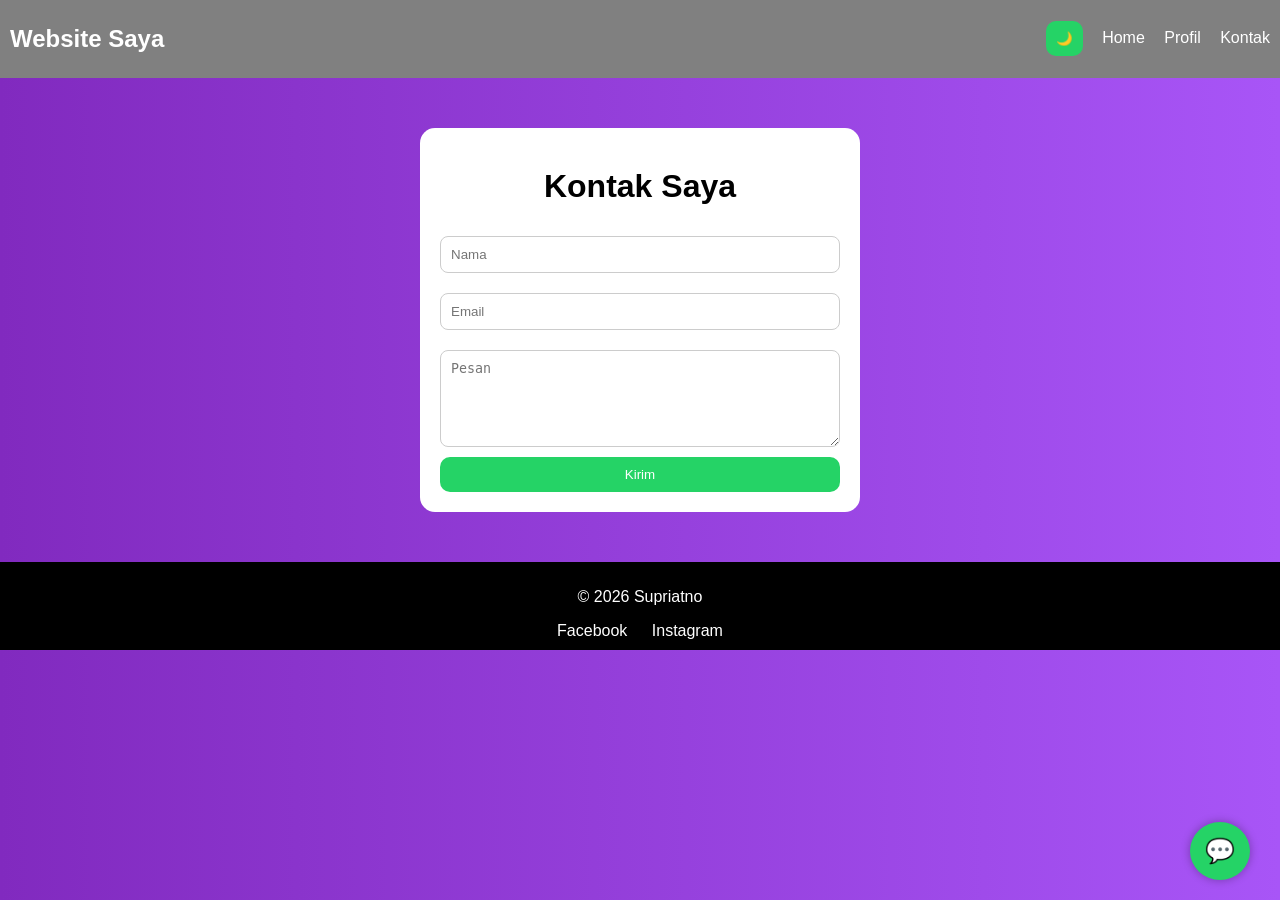
==== kontak.html @ a45641e5 "Add files via upload" ====
<!DOCTYPE html>
<html lang="en">
<head>
<meta charset="UTF-8">
<meta name="viewport" content="width=device-width, initial-scale=1.0">
<title>Kontak</title>

<link rel="stylesheet" href="style.css">

</head>

<body>

<!-- NAVBAR -->
<div class="navbar">
  <h2>Website Saya</h2>
  <div class="menu">
  
  <button onclick="toggleDark()" id="darkIcon">🌙</button>
    <a href="index.html">Home</a>
    <a href="profil.html">Profil</a>
    <a href="kontak.html">Kontak</a>
  </div>
</div>

<!-- FORM -->
<div class="contact-container">
  <h1>Kontak Saya</h1>
  
<form action="https://formspree.io/f/mgopjzrq" method="POST">
  <input type="text" name="nama" placeholder="Nama" required>
  <input type="email" name="email" placeholder="Email" required>
  <textarea name="pesan" placeholder="Pesan" rows="5" required></textarea>
  <button type="submit">Kirim</button>
  
  <input type="hidden" name="_next" value="https://yourusername.github.io/thanks.html">
</form>

</div>

<script>
function kirimWA() {
  var nama = document.getElementById("nama").value;
  var email = document.getElementById("email").value;
  var pesan = document.getElementById("pesan").value;

  var nomor = "6287742995239"; // ganti dengan nomor kamu

  var text = "Halo, saya " + nama + "%0AEmail: " + email + "%0APesan: " + pesan;

  var url = "https://wa.me/" + nomor + "?text=" + text;

  window.open(url, "_blank");
}
</script>

<footer>
  <p>© 2026 Supriatno</p>

<div class="social">
<a href="https://wa.me/6287742995239?text=Halo%20saya%20lihat%20website%20anda" target="_blank" class="wa-float">
  💬
</a>
    <a href="https://facebook.com/Supriatno">Facebook</a>
    <a href="https://instagram.com/supriatno.14">Instagram</a>
    
    </div>

</footer>
<script>
function toggleDark() {
  document.body.classList.toggle("dark");

  // simpan ke localStorage
  if (document.body.classList.contains("dark")) {
    localStorage.setItem("mode", "dark");
  } else {
    localStorage.setItem("mode", "light");
  }
}

// cek saat pertama dibuka
if (localStorage.getItem("mode") === "dark") {
  document.body.classList.add("dark");
}
</script>

<script>
function toggleDark() {
  document.body.classList.toggle("dark");

  let icon = document.getElementById("darkIcon");

  if (document.body.classList.contains("dark")) {
    localStorage.setItem("mode", "dark");
    icon.innerHTML = "☀️";
  } else {
    localStorage.setItem("mode", "light");
    icon.innerHTML = "🌙";
  }
}

if (localStorage.getItem("mode") === "dark") {
  document.body.classList.add("dark");
  document.getElementById("darkIcon").innerHTML = "☀️";
}
</script>
</body>
</html>
---- style.css ----
body {
  font-family: Arial;
  background: linear-gradient(to right, #812abf, #a855f7);
  margin: 0;
}

/* NAVBAR */
.navbar {
  display: flex;
  justify-content: space-between;
  align-items: center;
  background: grey;
  color: white;
  padding: 5px 10px;
}

.menu a {
  color: white;
  margin-left: 15px;
  text-decoration: none;
}

.menu a:hover {
  color: yellow;
}

/* HOME */
.home {
  text-align: center;
  padding-top: 30vh;
  color: white;
  font-size: 10;
  display: center;

}

.home p {
  margin: 5px 0;
}

.home {
  color: white;
}

/* CONTAINER */
.container {
  display: flex;
  align-items: center;
  justify-content: center;
  gap: 20px;
  min-height: 100vh;
}

/* CARD */
.card {
  display: flex;
  background: skyblue;
  padding: 30px;
  border-radius: 20px;
  width: 400px;
  box-shadow: 0 0 10px rgba(0,0,0,0.1);
  transition: 0.5s;
}

.card:hover {
  transform: scale(1.05);
}

/* IMAGE */
img {
  width: 120px;
  border-radius: 50%;
  margin-right: 20px;
}

/* TEXT */
.text {
  text-align: left;
}

ul {
  padding: 0;
  list-style: none;
}

li {
  background: #eee;
  margin: 5px 0;
  padding: 5px;
  border-radius: 5px;
}

/* BUTTON */
.btn {
  display: inline-block;
  background: yellow;
  color: black;
  padding: 10px 20px;
  border-radius: 10px;
  text-decoration: none;
  margin-top: 10px;
}

.btn:hover {
  background: orange;
}

/* ANIMASI */
h1 {
  animation: muncul 2s ease;
  margin-top: 20px;
}

@keyframes muncul {
  from {
    opacity: 0;
    transform: translateY(-30px);
  }
  to {
    opacity: 1;
    transform: translateY(0);
  }
}

/* CONTACT */
.contact-container {
  max-width: 400px;
  margin: 50px auto;
  background: white;
  padding: 20px;
  border-radius: 15px;
  text-align: center;
}

form {
  display: flex;
  flex-direction: column;
}

input, textarea {
  margin: 10px 0;
  padding: 10px;
  border-radius: 8px;
  border: 1px solid #ccc;
}

button {
  background: #812abf;
  color: white;
  padding: 10px;
  border: none;
  border-radius: 10px;
  cursor: pointer;
}

button:hover {
  background: #a855f7;
}

/* RESPONSIVE */
@media (max-width: 600px) {
  .container {
    flex-direction: column;
    padding: 20px;
    flex-wrap:wrap;
  }

  .card {
    width: 100%;
  }
}
button {
  background: #25D366;
}

/* ABOUT */
.about {
  text-align: center;
  color: white;
  padding: 30px 20px;
}

.about img {
  width: 120px;
  border-radius: 50%;
  margin-bottom: 10px;
}

.about h2 {
  margin: 10px 0;
}

.about p {
  max-width: 500px;
  margin: 5px auto;
}

/* SKILLS */
.skills {
  max-width: 500px;
  margin: 30px auto;
  color: white;
}

.skills h2 {
  text-align: center;
  margin-bottom: 20px;
}

.skill {
  margin-bottom: 15px;
}

.bar {
  background: #ddd;
  border-radius: 10px;
  overflow: hidden;
}

.fill {
  background: limegreen;
  padding: 5px;
  color: white;
  text-align: right;
  border-radius: 10px;
}

.fill {
  animation: load 3s;
}

@keyframes load {
  from {
    width: 0;
  }
}

/* FOOTER */
footer {
  background: black;
  color: white;
  text-align: center;
  padding: 10px;
  margin-top: 40px;
}

.social {
  margin-top: 10px;
}

.social a {
  color: white;
  margin: 0 10px;
  text-decoration: none;
  transition:0.3s;
}

.social a:hover {
  color: yellow;
  transform: scale(1.2);
}

/* WHATSAPP FLOAT */
.wa-float {
  position: fixed;
  bottom: 20px;
  right: 20px;
  background: #25D366;
  color: white;
  font-size: 24px;
  padding: 15px;
  border-radius: 50%;
  text-decoration: none;
  box-shadow: 0 0 10px rgba(0,0,0,0.3);
  transition: 0.3s;
}

.wa-float:hover {
  transform: scale(1.1);
  background: #1ebe5d;
}

/* ANIMASI SCROLL */
.hidden {
  opacity: 0;
  transform: translateY(50px);
  transition: all 0.6s ease;
}

.show {
  opacity: 1;
  transform: translateY(0);
}

.card:nth-child(1) { transition-delay: 0.1s; }
.card:nth-child(2) { transition-delay: 0.3s; }
.card:nth-child(3) { transition-delay: 0.5s; }

/* DARK MODE */
.dark {
  background: #121212;
  color: white;
}

.dark .navbar {
  background: #1e1e1e;
}

.dark .card {
  background: #2a2a2a;
  color: white;
}

.dark .contact-container {
  background: #2a2a2a;
  color: white;
}

.dark input,
.dark textarea {
  background: #333;
  color: white;
  border: 1px solid #555;
}

.dark-btn {
  margin-left: 10px;
  padding: 2px 5px;
  border: none;
  border-radius: 8px;
  cursor: pointer;
}

/* SKILL BAR */
.skills {
  width: 80%;
  margin: 50px auto;
  color: white;
}

.bar {
  width: 100%;
  background: #ccc;
  border-radius: 20px;
  margin-bottom: 20px;
  overflow: hidden;
}

.progress {
  height: 20px;
  width: 0;
  border-radius: 20px;
}

/* LEVEL SKILL */
.html {
  background: orange;
  width: 80%;
}

.css {
  background: blue;
  width: 70%;
}

.js {
  background: yellow;
  width: 50%;
}

.progress {
  height: 20px;
  width: 0;
  border-radius: 20px;
  transition: 2s;
}

.progress {
  display: flex;
  align-items: center;
  justify-content: center;
  color: black;
  font-weight: bold;
}
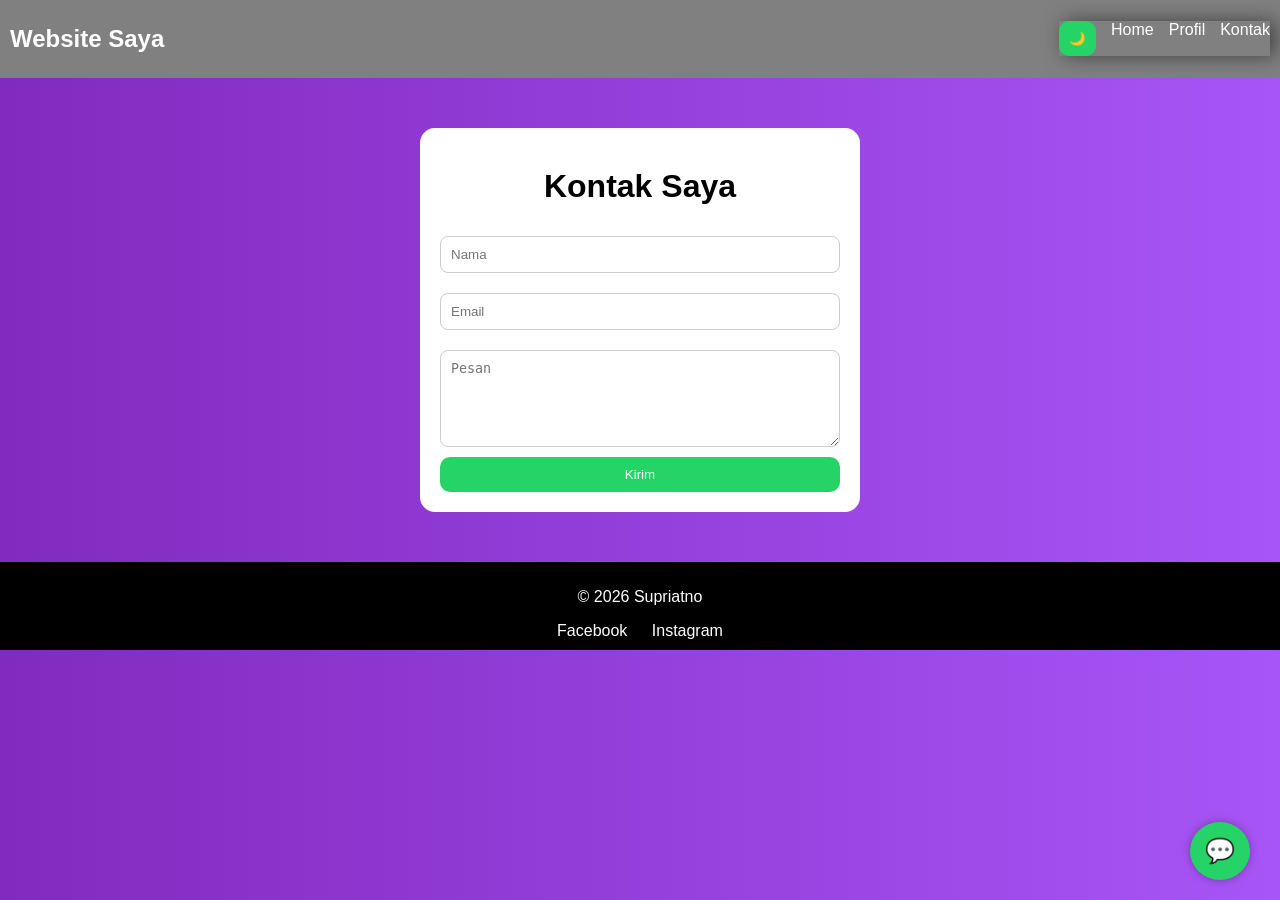
==== commit 0ad96e81: "Add files via upload" ====
--- a/kontak.html
+++ b/kontak.html
@@ -5,7 +5,7 @@
 <meta name="viewport" content="width=device-width, initial-scale=1.0">
 <title>Kontak</title>
 
-<link rel="stylesheet" href="style.css">
+<link rel="stylesheet" href="style.css?v=2">
 
 </head>
 
@@ -14,15 +14,21 @@
 <!-- NAVBAR -->
 <div class="navbar">
   <h2>Website Saya</h2>
-  <div class="menu">
-  
-  <button onclick="toggleDark()" id="darkIcon">🌙</button>
+  <div class="menu" id="menu">
+<button onclick="toggleDark()" id="darkIcon">🌙</button>
     <a href="index.html">Home</a>
     <a href="profil.html">Profil</a>
     <a href="kontak.html">Kontak</a>
   </div>
+  <div id="overlay" onclick="toggleMenu()"></div>
+<div class="hamburger" onclick="toggleMenu()" id="hamburger">
+  <span></span>
+  <span></span>
+  <span></span>
+  
+  
 </div>
-
+</div>
 <!-- FORM -->
 <div class="contact-container">
   <h1>Kontak Saya</h1>
@@ -105,5 +111,13 @@
   document.getElementById("darkIcon").innerHTML = "☀️";
 }
 </script>
+
+<script>
+function toggleMenu() {
+  document.getElementById("menu").classList.toggle("show");
+  document.getElementById("hamburger").classList.toggle("active");
+  document.getElementById("overlay").classList.toggle("show");
+}
+</script>
 </body>
 </html>
--- a/style.css
+++ b/style.css
@@ -381,4 +381,177 @@
   justify-content: center;
   color: black;
   font-weight: bold;
+}
+
+
+ 
+@media (max-width: 600px) {
+  .navbar {
+    flex-direction: column;
+    align-items: center;
+    text-align: center;
+  }
+
+  .navbar h2 {
+    margin-bottom: 10px;
+  }
+
+  .menu {
+    width: 100%;
+  }
+
+  .menu a {
+    display: block;
+    padding: 12px;
+    border-top: 1px solid #333;
+    font-size: 16px;
+  }
+
+  .menu a:hover {
+    background: #222;
+  }
+}
+
+/* ========================= */
+/* HAMBURGER */
+/* ========================= */
+.hamburger {
+  display: none;
+  width: 30px;
+  height: 25px;
+  position: relative;
+  cursor: pointer;
+  z-index: 1001;
+}
+
+/* GARIS 3 */
+.hamburger span {
+  position: absolute;
+  width: 100%;
+  height: 3px;
+  background: white;
+  left: 0;
+  border-radius: 5px;
+  transition: all 0.4s ease;
+}
+
+/* POSISI GARIS */
+.hamburger span:nth-child(1) {
+  top: 0;
+}
+
+.hamburger span:nth-child(2) {
+  top: 10px;
+}
+
+.hamburger span:nth-child(3) {
+  top: 20px;
+}
+
+/* ========================= */
+/* ANIMASI JADI X */
+/* ========================= */
+.hamburger.active span:nth-child(1) {
+  transform: rotate(45deg);
+  top: 10px;
+}
+
+.hamburger.active span:nth-child(2) {
+  opacity: 0;
+}
+
+.hamburger.active span:nth-child(3) {
+  transform: rotate(-45deg);
+  top: 10px;
+}
+
+/* ========================= */
+/* DESKTOP */
+/* ========================= */
+.menu {
+  display: flex;
+}
+
+/* ========================= */
+/* MOBILE */
+/* ========================= */
+@media (max-width: 600px) {
+
+  .hamburger {
+    display: block;
+    position: absolute;
+    right: 20px;
+    top: 15px;
+  }
+
+  .menu {
+    display: none;
+    flex-direction: column;
+    width: 100%;
+    background: rgba(0,0,0,0.8);
+  }
+
+  .menu a {
+    padding: 12px;
+    border-top: 1px solid rgba(255,255,255,0.2);
+  }
+
+  .menu.show {
+    display: flex;
+  }
+}
+
+/* MOBILE SLIDE MENU */
+@media (max-width: 600px) {
+
+  .menu {
+    position: fixed;
+    top: 0;
+    left: -250px; /* sembunyi di kiri */
+    width: 250px;
+    height: 100%;
+
+    display: flex;
+    flex-direction: column;
+    padding-top: 60px;
+
+    background: rgba(0,0,0,0.9);
+    backdrop-filter: blur(10px);
+
+    transition: 0.4s;
+    z-index: 1000;
+  }
+
+  .menu a {
+    padding: 15px;
+    border-bottom: 1px solid rgba(255,255,255,0.2);
+  }
+
+  /* SAAT AKTIF */
+  .menu.show {
+    left: 0;
+  }
+
+  /* HAMBURGER */
+  .hamburger {
+    display: block;
+  }
+}
+#overlay {
+  position: fixed;
+  top: 0;
+  left: 0;
+  width: 100%;
+  height: 100%;
+
+  background: rgba(0,0,0,0.5);
+  display: none;
+  z-index: 999;
+}
+
+#overlay.show {
+  display: block;
+}
+.menu {
+  box-shadow: 5px 0 20px rgba(0,0,0,0.5);
 }
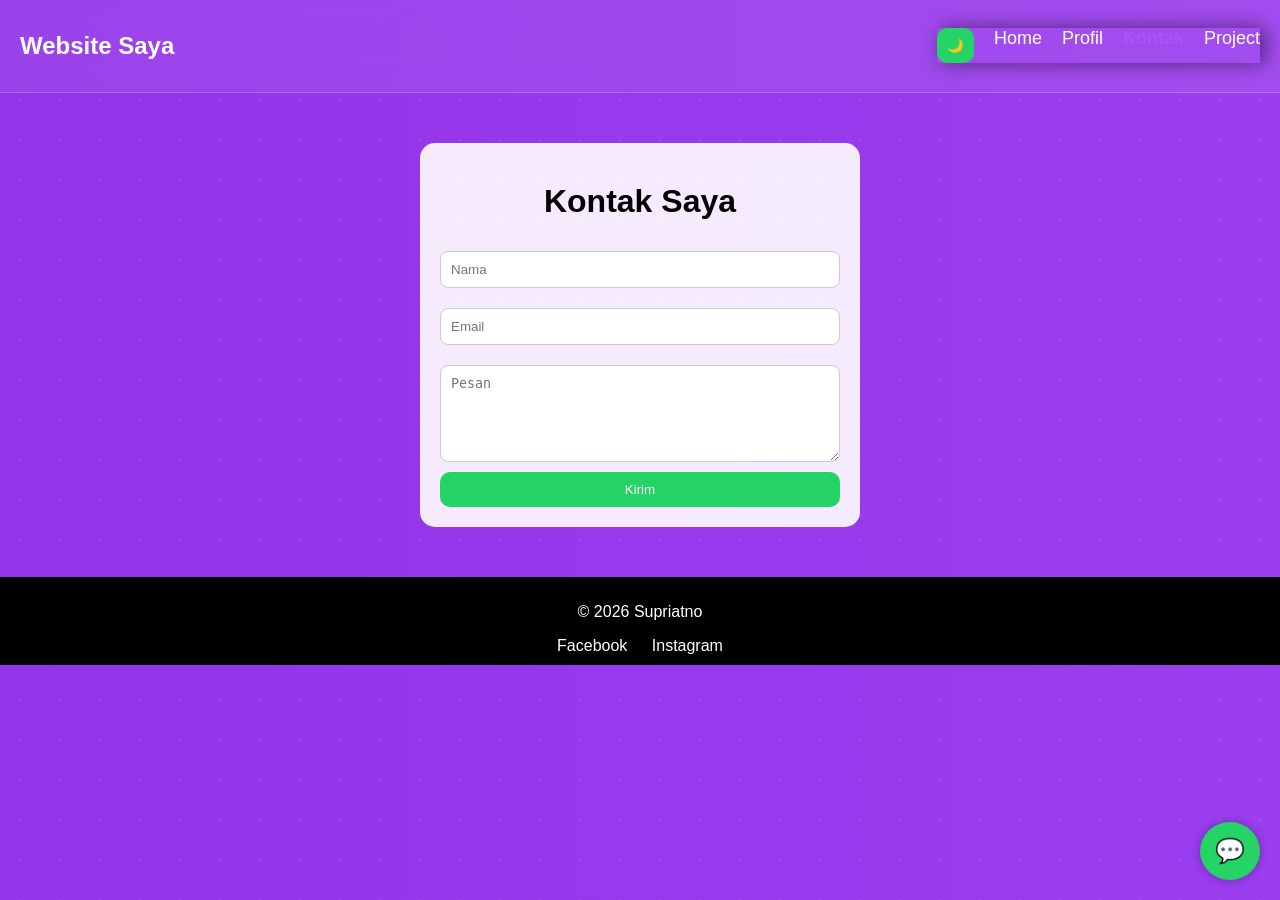
==== commit fcdfef6b: "Add files via upload" ====
--- a/kontak.html
+++ b/kontak.html
@@ -1,123 +1,76 @@
 <!DOCTYPE html>
-<html lang="en">
+<html lang="id">
 <head>
 <meta charset="UTF-8">
 <meta name="viewport" content="width=device-width, initial-scale=1.0">
 <title>Kontak</title>
 
-<link rel="stylesheet" href="style.css?v=2">
-
+<link rel="stylesheet" href="style.css?v=3">
 </head>
 
 <body>
-
+<div class="parallax-bg" id="parallax"></div>
+<div id="loader">
+  <div class="loader-content">
+    <h1 class="logo">Supriatno</h1>
+    <div class="line"></div>
+    <p>Loading website...</p>
+  </div>
+</div>
 <!-- NAVBAR -->
 <div class="navbar">
   <h2>Website Saya</h2>
+
   <div class="menu" id="menu">
-<button onclick="toggleDark()" id="darkIcon">🌙</button>
-    <a href="index.html">Home</a>
-    <a href="profil.html">Profil</a>
-    <a href="kontak.html">Kontak</a>
+    <button onclick="toggleDark()" id="darkIcon">🌙</button>
+ <a href="index.html">Home</a>
+ <a href="profil.html">Profil</a>
+ <a href="kontak.html" class="active">Kontak</a>
+  <a href="project.html">Project</a>
   </div>
+
   <div id="overlay" onclick="toggleMenu()"></div>
-<div class="hamburger" onclick="toggleMenu()" id="hamburger">
-  <span></span>
-  <span></span>
-  <span></span>
-  
-  
-</div>
-</div>
-<!-- FORM -->
-<div class="contact-container">
-  <h1>Kontak Saya</h1>
-  
-<form action="https://formspree.io/f/mgopjzrq" method="POST">
-  <input type="text" name="nama" placeholder="Nama" required>
-  <input type="email" name="email" placeholder="Email" required>
-  <textarea name="pesan" placeholder="Pesan" rows="5" required></textarea>
-  <button type="submit">Kirim</button>
-  
-  <input type="hidden" name="_next" value="https://yourusername.github.io/thanks.html">
-</form>
 
+  <div class="hamburger" onclick="toggleMenu()" id="hamburger">
+    <span></span>
+    <span></span>
+    <span></span>
+  </div>
 </div>
 
-<script>
-function kirimWA() {
-  var nama = document.getElementById("nama").value;
-  var email = document.getElementById("email").value;
-  var pesan = document.getElementById("pesan").value;
+<!-- FORM -->
+<div class="contact-container hidden">
+  <h1>Kontak Saya</h1>
 
-  var nomor = "6287742995239"; // ganti dengan nomor kamu
+  <form action="https://formspree.io/f/mgopjzrq" method="POST">
+    <input type="text" name="nama" placeholder="Nama" required>
+    <input type="email" name="email" placeholder="Email" required>
+    <textarea name="pesan" placeholder="Pesan" rows="5" required></textarea>
 
-  var text = "Halo, saya " + nama + "%0AEmail: " + email + "%0APesan: " + pesan;
+    <button type="submit">Kirim</button>
 
-  var url = "https://wa.me/" + nomor + "?text=" + text;
+    <!-- redirect setelah kirim -->
+    <input type="hidden" name="_next" value="https://yourusername.github.io/thanks.html">
+  </form>
+</div>
 
-  window.open(url, "_blank");
-}
-</script>
-
+<!-- FOOTER -->
 <footer>
   <p>© 2026 Supriatno</p>
 
-<div class="social">
-<a href="https://wa.me/6287742995239?text=Halo%20saya%20lihat%20website%20anda" target="_blank" class="wa-float">
-  💬
-</a>
+  <div class="social">
     <a href="https://facebook.com/Supriatno">Facebook</a>
     <a href="https://instagram.com/supriatno.14">Instagram</a>
-    
-    </div>
+  </div>
 
+  <a href="https://wa.me/6287742995239?text=Halo%20saya%20lihat%20website%20anda" target="_blank" class="wa-float">
+    💬
+  </a>
 </footer>
-<script>
-function toggleDark() {
-  document.body.classList.toggle("dark");
 
-  // simpan ke localStorage
-  if (document.body.classList.contains("dark")) {
-    localStorage.setItem("mode", "dark");
-  } else {
-    localStorage.setItem("mode", "light");
-  }
-}
+<!-- MENU -->
+<script src="script.js"></script>
 
-// cek saat pertama dibuka
-if (localStorage.getItem("mode") === "dark") {
-  document.body.classList.add("dark");
-}
-</script>
 
-<script>
-function toggleDark() {
-  document.body.classList.toggle("dark");
-
-  let icon = document.getElementById("darkIcon");
-
-  if (document.body.classList.contains("dark")) {
-    localStorage.setItem("mode", "dark");
-    icon.innerHTML = "☀️";
-  } else {
-    localStorage.setItem("mode", "light");
-    icon.innerHTML = "🌙";
-  }
-}
-
-if (localStorage.getItem("mode") === "dark") {
-  document.body.classList.add("dark");
-  document.getElementById("darkIcon").innerHTML = "☀️";
-}
-</script>
-
-<script>
-function toggleMenu() {
-  document.getElementById("menu").classList.toggle("show");
-  document.getElementById("hamburger").classList.toggle("active");
-  document.getElementById("overlay").classList.toggle("show");
-}
-</script>
 </body>
 </html>
--- a/style.css
+++ b/style.css
@@ -1,28 +1,140 @@
+
 body {
   font-family: Arial;
-  background: linear-gradient(to right, #812abf, #a855f7);
   margin: 0;
-}
+  color: white;
+  overflow-x: hidden;
+
+  background: linear-gradient(-45deg, #0f2027, #2c5364, #1c92d2, #6a11cb);
+  background-size: 400% 400%;
+  animation: gradientBG 12s ease infinite;
+}
+
+body::before {
+  content: "";
+  position: fixed;
+  width: 100%;
+  height: 100%;
+  background: url("https://www.transparenttextures.com/patterns/stardust.png");
+  opacity: 0.3;
+  pointer-events: none;
+  z-index: -1;
+}
+/* PARALLAX BACKGROUND */
+.parallax-bg {
+  position: fixed;
+  top: 0;
+  left: 0;
+  width: 100%;
+  height: 120%;
+  z-index: -1;
+
+  background: linear-gradient(135deg, #812abf, #a855f7);
+
+  transform: translateY(0);
+}
+.parallax-bg {
+  background: linear-gradient(270deg, #812abf, #a855f7, #9333ea);
+  background-size: 600% 600%;
+  animation: gradientMove 10s ease infinite;
+}
+
+@keyframes gradientMove {
+  0% { background-position: 0% 50%; }
+  50% { background-position: 100% 50%; }
+  100% { background-position: 0% 50%; }
+}
+
+@keyframes gradientBg {
+  0% { background-position: 0% 50%; }
+  50% { background-position: 100% 50%; }
+  100% { background-position: 0% 50%; }
+}
+
+.parallax-bg::after {
+  content: "";
+  position: absolute;
+  width: 100%;
+  height: 100%;
+  background-image: radial-gradient(white 1px, transparent 1px);
+  background-size: 40px 40px;
+  opacity: 0.1;
+}
+
+
+
+@keyframes float {
+  0% {
+    transform: translateY(0px);
+  }
+  50% {
+    transform: translateY(-10px);
+  }
+  100% {
+    transform: translateY(0px);
+  }
+}
+
+
 
 /* NAVBAR */
 .navbar {
   display: flex;
   justify-content: space-between;
   align-items: center;
-  background: grey;
-  color: white;
-  padding: 5px 10px;
+  padding: 12px 20px;
+
+  position: sticky;
+  top: 0;
+  z-index: 1000;
+
+  /* GLASS EFFECT */
+  background: rgba(255, 255, 255, 0.08);
+  backdrop-filter: blur(15px);
+  -webkit-backdrop-filter: blur(15px);
+
+  border-bottom: 1px solid rgba(255,255,255,0.2);
+}
+
+.navbar.scrolled {
+  background: rgba(0, 0, 0, 0.4);
+  backdrop-filter: blur(20px);
+  box-shadow: 0 5px 25px rgba(0,0,0,0.4);
 }
 
 .menu a {
-  color: white;
-  margin-left: 15px;
+  position: relative;
+  color: white;
+  margin-left: 20px;
   text-decoration: none;
-}
-
+  transition: 0.3s;
+}
+
+/* garis awal (hidden) */
+.menu a::after {
+  content: "";
+  position: absolute;
+  left: 50%;
+  bottom: -5px;
+  width: 0;
+  height: 2px;
+  background: #a855f7;
+  transition: 0.3s ease;
+  transform: translateX(-50%);
+}
+
+/* saat hover */
+.menu a:hover::after {
+  width: 100%;
+}
+
+/* optional: warna hover */
 .menu a:hover {
-  color: yellow;
-}
+  color: #a855f7;
+}
+
+
+
 
 /* HOME */
 .home {
@@ -42,6 +154,9 @@
   color: white;
 }
 
+.home h1 {
+  text-shadow: 0 0 20px rgba(255,255,255,0.3);
+}
 /* CONTAINER */
 .container {
   display: flex;
@@ -51,21 +166,33 @@
   min-height: 100vh;
 }
 
+.container {
+  padding: 40px 20px;
+}
 /* CARD */
 .card {
+  background: rgba(255, 255, 255, 0.1);
+color: white;
+  backdrop-filter: blur(12px);
+  border: 1px solid rgba(255,255,255,0.15);
+  color: #e2e8f6;
   display: flex;
-  background: skyblue;
   padding: 30px;
   border-radius: 20px;
   width: 400px;
+  
   box-shadow: 0 0 10px rgba(0,0,0,0.1);
   transition: 0.5s;
 }
 
 .card:hover {
   transform: scale(1.05);
-}
-
+  box-shadow: 0 20px 50px rgba(0,0,0,0.4);
+}
+.card {
+  transform-style: preserve-3d;
+  transition: transform 0.2s ease;
+}
 /* IMAGE */
 img {
   width: 120px;
@@ -78,6 +205,24 @@
   text-align: left;
 }
 
+
+.text p {
+  color: #cbd5e1;
+}
+
+.text li {
+  color: #94a3b8;
+}
+.text h2 {
+  color: white;
+  margin-bottom: 5px;
+}
+
+.text h2:hover {
+  color: #a855f7;
+  transition: 0.3s;
+}
+
 ul {
   padding: 0;
   list-style: none;
@@ -93,16 +238,53 @@
 /* BUTTON */
 .btn {
   display: inline-block;
-  background: yellow;
-  color: black;
-  padding: 10px 20px;
+  padding: 12px 25px;
   border-radius: 10px;
   text-decoration: none;
-  margin-top: 10px;
+  color: white;
+  background: #6366f1;
+  position: relative;
+  overflow: hidden;
+  transition: 0.3s;
+}
+
+/* efek glow */
+.btn::before {
+  content: "";
+  position: absolute;
+  inset: 0;
+  background: linear-gradient(45deg, #6366f1, #ec4899, #6366f1);
+  filter: blur(15px);
+  opacity: 0;
+  transition: 0.3s;
+  z-index: -1;
+}
+
+.btn:hover::before {
+  opacity: 1;
 }
 
 .btn:hover {
-  background: orange;
+  transform: scale(1.05);
+  box-shadow: 0 0 20px #6366f1, 0 0 40px #ec4899;
+}
+.btn:active {
+  transform: scale(0.95);
+}
+
+.btn::after {
+  content: "";
+  position: absolute;
+  width: 150%;
+  height: 100%;
+  background: linear-gradient(120deg, transparent, rgba(255,255,255,0.5), transparent);
+  top: 0;
+  left: -150%;
+  transition: 0.5s;
+}
+
+.btn:hover::after {
+  left: 100%;
 }
 
 /* ANIMASI */
@@ -126,12 +308,14 @@
 .contact-container {
   max-width: 400px;
   margin: 50px auto;
-  background: white;
   padding: 20px;
   border-radius: 15px;
   text-align: center;
 }
-
+.contact-container {
+  background: rgba(255,255,255,0.9);
+  color: black;
+}
 form {
   display: flex;
   flex-direction: column;
@@ -297,9 +481,14 @@
 .card:nth-child(3) { transition-delay: 0.5s; }
 
 /* DARK MODE */
+
 .dark {
+  background: linear-gradient(-45deg, #000000, #1a1a2e, #16213e, #0f3460);
+  background-size: 400% 400%;
+  animation: gradientMove 12s ease infinite;
+}
+.dark body {
   background: #121212;
-  color: white;
 }
 
 .dark .navbar {
@@ -392,9 +581,10 @@
     text-align: center;
   }
 
+  
   .navbar h2 {
-    margin-bottom: 10px;
-  }
+  text-shadow: 0 0 10px rgba(0,0,0,0.5);
+}
 
   .menu {
     width: 100%;
@@ -411,8 +601,14 @@
     background: #222;
   }
 }
-
-/* ========================= */
+  .menu a.active::after {
+  width: 100%;
+}
+
+ .menu a.active {
+  color: #a855f7;
+}
+
 /* HAMBURGER */
 /* ========================= */
 .hamburger {
@@ -554,4 +750,179 @@
 }
 .menu {
   box-shadow: 5px 0 20px rgba(0,0,0,0.5);
-}+}
+
+.hidden-left {
+  opacity: 0;
+  transform: translateX(-50px);
+}
+
+.hidden-right {
+  opacity: 0;
+  transform: translateX(50px);
+}
+
+/* LOADING SCREEN */
+#loader {
+  position: fixed;
+  top: 0;
+  left: 0;
+  width: 100%;
+  height: 100%;
+  background: #121212;
+
+  display: flex;
+  justify-content: center;
+  align-items: center;
+  flex-direction: column;
+
+  z-index: 9999;
+  color: white;
+}
+
+/* SPINNER */
+.spinner {
+  width: 50px;
+  height: 50px;
+  border: 5px solid #ccc;
+  border-top: 5px solid #a855f7;
+  border-radius: 50%;
+  animation: spin 1s linear infinite;
+  margin-bottom: 10px;
+}
+
+@keyframes spin {
+  to {
+    transform: rotate(360deg);
+  }
+}
+
+input, textarea {
+  transition: 0.3s;
+}
+
+input:focus, textarea:focus {
+  transform: scale(1.03);
+  border-color: #812abf;
+}
+
+button:active {
+  transform: scale(0.95);
+}
+
+.menu a {
+  font-size: 18px;
+}
+
+.fade {
+  opacity: 0;
+  transform: translateY(20px);
+  animation: fadeUp 2.3s ease forwards;
+}
+
+/* delay satu-satu */
+.fade:nth-child(1) { animation-delay: 0.3s; }
+.fade:nth-child(2) { animation-delay: 0.6s; }
+.fade:nth-child(3) { animation-delay: 0.9s; }
+.fade:nth-child(4) { animation-delay: 1.2s; }
+.fade:nth-child(5) { animation-delay: 1.5s; }
+
+@keyframes fadeUp {
+  to {
+    opacity: 1;
+    transform: translateY(0);
+  }
+}
+
+/* LOADER FULLSCREEN */
+#loader {
+  position: fixed;
+  inset: 0;
+  background: #0f0f0f;
+  display: flex;
+  justify-content: center;
+  align-items: center;
+  z-index: 9999;
+}
+
+/* ISI LOADER */
+.loader-content {
+  text-align: center;
+  color: white;
+}
+
+/* LOGO */
+.logo {
+  font-size: 32px;
+  letter-spacing: 3px;
+  animation: fadeIn 1s ease;
+}
+
+/* GARIS ANIMASI */
+.line {
+  width: 0;
+  height: 3px;
+  background: linear-gradient(90deg, #812abf, #a855f7);
+  margin: 15px auto;
+  animation: loadingLine 2s ease forwards;
+  border-radius: 5px;
+}
+
+/* TEXT */
+.loader-content p {
+  font-size: 14px;
+  opacity: 0.7;
+  animation: fadeIn 2s ease;
+}
+
+/* ANIMASI */
+@keyframes loadingLine {
+  to {
+    width: 150px;
+  }
+}
+
+@keyframes fadeIn {
+  from {
+    opacity: 0;
+  }
+  to {
+    opacity: 1;
+  }
+}
+
+.logo {
+  text-shadow: 0 0 10px rgba(168,85,247,0.7);
+}
+
+.menu a.active {
+  color: #a855f7;
+  font-weight: bold;
+}
+
+/* garis bawah animasi */
+.menu a {
+  position: relative;
+  overflow: hidden; /* penting biar ripple tidak keluar */
+}
+
+/* elemen ripple */
+.ripple {
+  position: absolute;
+  border-radius: 50%;
+  transform: scale(0);
+  background: rgba(255, 255, 255, 0.5);
+  animation: rippleAnim 0.6s linear;
+  pointer-events: none;
+}
+
+@keyframes rippleAnim {
+  to {
+    transform: scale(4);
+    opacity: 0;
+  }
+}
+
+.ripple {
+  background: radial-gradient(circle, #a855f7 20%, transparent 70%);
+}
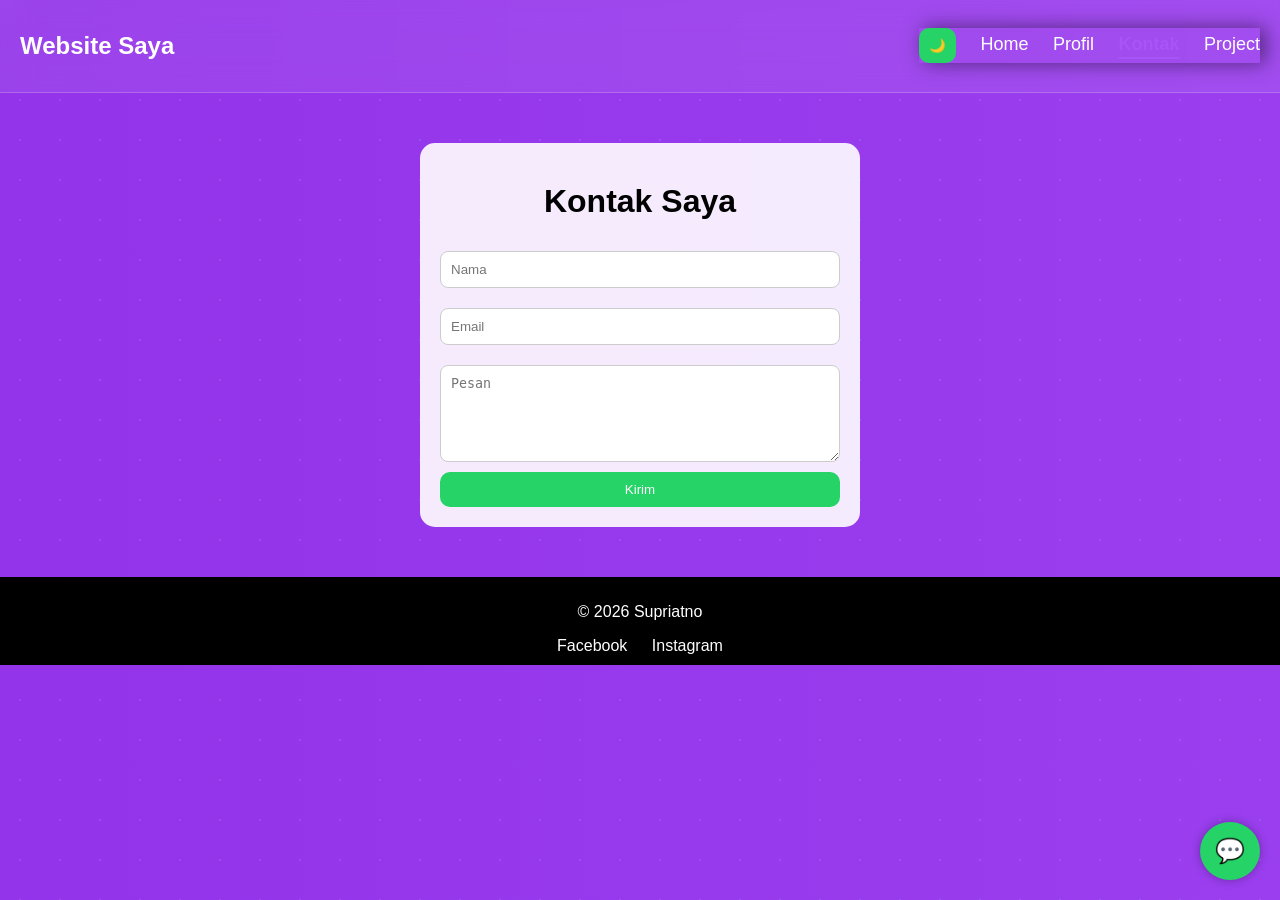
==== commit 5e52f98d: "Add files via upload" ====
--- a/kontak.html
+++ b/kontak.html
@@ -9,24 +9,30 @@
 </head>
 
 <body>
+
+<!-- BACKGROUND -->
+<div class="stars"></div>
+<div class="stars2"></div>
+<div class="stars3"></div>
 <div class="parallax-bg" id="parallax"></div>
-<div id="loader">
-  <div class="loader-content">
-    <h1 class="logo">Supriatno</h1>
-    <div class="line"></div>
-    <p>Loading website...</p>
-  </div>
-</div>
+
+<!-- CURSOR -->
+<div class="cursor"></div>
+<div class="cursor-glow"></div>
+
+<!-- PAGE TRANSITION -->
+<div id="page-transition"></div>
+
 <!-- NAVBAR -->
 <div class="navbar">
   <h2>Website Saya</h2>
 
   <div class="menu" id="menu">
     <button onclick="toggleDark()" id="darkIcon">🌙</button>
- <a href="index.html">Home</a>
- <a href="profil.html">Profil</a>
- <a href="kontak.html" class="active">Kontak</a>
-  <a href="project.html">Project</a>
+    <a href="index.html">Home</a>
+    <a href="profil.html">Profil</a>
+    <a href="kontak.html" class="active">Kontak</a>
+    <a href="project.html">Project</a>
   </div>
 
   <div id="overlay" onclick="toggleMenu()"></div>
@@ -49,7 +55,6 @@
 
     <button type="submit">Kirim</button>
 
-    <!-- redirect setelah kirim -->
     <input type="hidden" name="_next" value="https://yourusername.github.io/thanks.html">
   </form>
 </div>
@@ -68,9 +73,11 @@
   </a>
 </footer>
 
-<!-- MENU -->
+<!-- AUDIO -->
+<audio id="clickSound" src="https://assets.mixkit.co/sfx/preview/mixkit-modern-technology-select-3124.mp3"></audio>
+
+<!-- SCRIPT -->
 <script src="script.js"></script>
-
 
 </body>
 </html>
--- a/style.css
+++ b/style.css
@@ -4,7 +4,6 @@
   margin: 0;
   color: white;
   overflow-x: hidden;
-
   background: linear-gradient(-45deg, #0f2027, #2c5364, #1c92d2, #6a11cb);
   background-size: 400% 400%;
   animation: gradientBG 12s ease infinite;
@@ -29,14 +28,10 @@
   height: 120%;
   z-index: -1;
 
-  background: linear-gradient(135deg, #812abf, #a855f7);
-
   transform: translateY(0);
-}
-.parallax-bg {
   background: linear-gradient(270deg, #812abf, #a855f7, #9333ea);
   background-size: 600% 600%;
-  animation: gradientMove 10s ease infinite;
+  
 }
 
 @keyframes gradientMove {
@@ -61,6 +56,42 @@
   opacity: 0.1;
 }
 
+/* MATIIN CURSOR ASLI */
+body {
+  cursor: none;
+}
+
+/* CURSOR UTAMA */
+.cursor {
+  position: fixed;
+  width: 12px;
+  height: 12px;
+  
+  border-radius: 50%;
+  pointer-events: none;
+  z-index: 9999;
+  transform: translate(-50%, -50%);
+}
+
+/* GLOW */
+.cursor-glow {
+  position: fixed;
+  width: 40px;
+  height: 40px;
+  background: rgba(168, 85, 247, 0.2);
+  border-radius: 50%;
+  pointer-events: none;
+  z-index: 9998;
+  transform: translate(-50%, -50%);
+  filter: blur(15px);
+}
+
+/* HOVER EFFECT */
+a:hover ~ .cursor,
+button:hover ~ .cursor {
+  transform: translate(-50%, -50%) scale(1.8);
+  background: #ec4899;
+}
 
 
 @keyframes float {
@@ -142,7 +173,7 @@
   padding-top: 30vh;
   color: white;
   font-size: 10;
-  display: center;
+
 
 }
 
@@ -172,27 +203,24 @@
 /* CARD */
 .card {
   background: rgba(255, 255, 255, 0.1);
-color: white;
-  backdrop-filter: blur(12px);
   border: 1px solid rgba(255,255,255,0.15);
   color: #e2e8f6;
   display: flex;
-  padding: 30px;
   border-radius: 20px;
   width: 400px;
   
   box-shadow: 0 0 10px rgba(0,0,0,0.1);
-  transition: 0.5s;
+  transform-style: preserve-3d;
+  transition: transform 0.2s ease;
+
 }
 
 .card:hover {
   transform: scale(1.05);
-  box-shadow: 0 20px 50px rgba(0,0,0,0.4);
-}
-.card {
-  transform-style: preserve-3d;
-  transition: transform 0.2s ease;
-}
+  box-shadow: 0 0 30px rgba(168,85,247,0.4);
+}
+
+  
 /* IMAGE */
 img {
   width: 120px;
@@ -243,6 +271,7 @@
   text-decoration: none;
   color: white;
   background: #6366f1;
+  cursor: pointer;
   position: relative;
   overflow: hidden;
   transition: 0.3s;
@@ -543,17 +572,21 @@
 
 /* LEVEL SKILL */
 .html {
-  background: orange;
+  background: #f97316;
   width: 80%;
+  scroll-behavior: smooth;
+
 }
 
 .css {
+
+  background: #3b82f6;
   background: blue;
   width: 70%;
 }
 
 .js {
-  background: yellow;
+  background: #eab308; 
   width: 50%;
 }
 
@@ -663,10 +696,7 @@
 
 /* ========================= */
 /* DESKTOP */
-/* ========================= */
-.menu {
-  display: flex;
-}
+/*
 
 /* ========================= */
 /* MOBILE */
@@ -906,14 +936,33 @@
   overflow: hidden; /* penting biar ripple tidak keluar */
 }
 
+
+
+
+/* RIPPLE GLOBAL */
+.ripple-effect {
+  position: relative;
+  overflow: hidden;
+}
+
 /* elemen ripple */
+
+
+/* animasi */
+@keyframes rippleAnim {
+  to {
+    transform: scale(4);
+    opacity: 0;
+  }
+}
+
+/* RIPPLE EFFECT */
 .ripple {
   position: absolute;
   border-radius: 50%;
   transform: scale(0);
-  background: rgba(255, 255, 255, 0.5);
-  animation: rippleAnim 0.6s linear;
   pointer-events: none;
+  animation: rippleAnim 10s ease-out;
 }
 
 @keyframes rippleAnim {
@@ -923,6 +972,93 @@
   }
 }
 
-.ripple {
-  background: radial-gradient(circle, #a855f7 20%, transparent 70%);
-}
+/* biar efek gak keluar area */
+button, .btn, .menu a {
+  position: relative;
+  overflow: hidden;
+}
+
+/* BACKGROUND BINTANG */
+.stars, .stars2, .stars3 {
+  position: fixed;
+  top: 0;
+  left: 0;
+  width: 100%;
+  height: 100%;
+  z-index: -2;
+  background-repeat: repeat;
+}
+
+/* layer 1 (bintang kecil) */
+.stars {
+  background-image: radial-gradient(white 1px, transparent 1px);
+  background-size: 50px 50px;
+  animation: moveStars 100s linear infinite;
+  opacity: 0.5;
+}
+
+/* layer 2 (lebih besar & lebih cepat) */
+.stars2 {
+  background-image: radial-gradient(white 2px, transparent 2px);
+  background-size: 100px 100px;
+  animation: moveStars 60s linear infinite;
+  opacity: 0.4;
+}
+
+/* layer 3 (jarang tapi glow) */
+.stars3 {
+  background-image: radial-gradient(#a855f7 2px, transparent 2px);
+  background-size: 150px 150px;
+  animation: moveStars 120s linear infinite;
+  opacity: 0.3;
+}
+
+/* animasi gerak */
+@keyframes moveStars {
+  from {
+    transform: translateY(0);
+  }
+  to {
+    transform: translateY(-2000px);
+  }
+}
+
+.stars, .stars2, .stars3 {
+  animation: moveStars 100s linear infinite, twinkle 5s ease-in-out infinite;
+}
+
+@keyframes twinkle {
+  0%, 100% { opacity: 0.3; }
+  50% { opacity: 0.7; }
+}
+
+/* ========================= */
+/* 3D TEXT */
+/* ========================= */
+
+#typing {
+  font-size: 40px;
+  font-weight: bold;
+  color: #fff;
+  animation: floatText 3s ease-in-out infinite;
+  /* efek 3D shadow */
+  text-shadow:
+    1px 1px 0 #a855f7,
+    2px 2px 0 #9333ea,
+    3px 3px 10px rgba(168,85,247,0.5);
+
+  transition: transform 0.1s ease, text-shadow 0.1s ease;
+}
+
+/* glow nyala */
+#typing.glow {
+  text-shadow:
+    0 0 10px #a855f7,
+    0 0 20px #9333ea,
+    0 0 40px #ec4899;
+}
+
+@keyframes floatText {
+  0%,100% { transform: translateY(0); }
+  50% { transform: translateY(-10px); }
+}
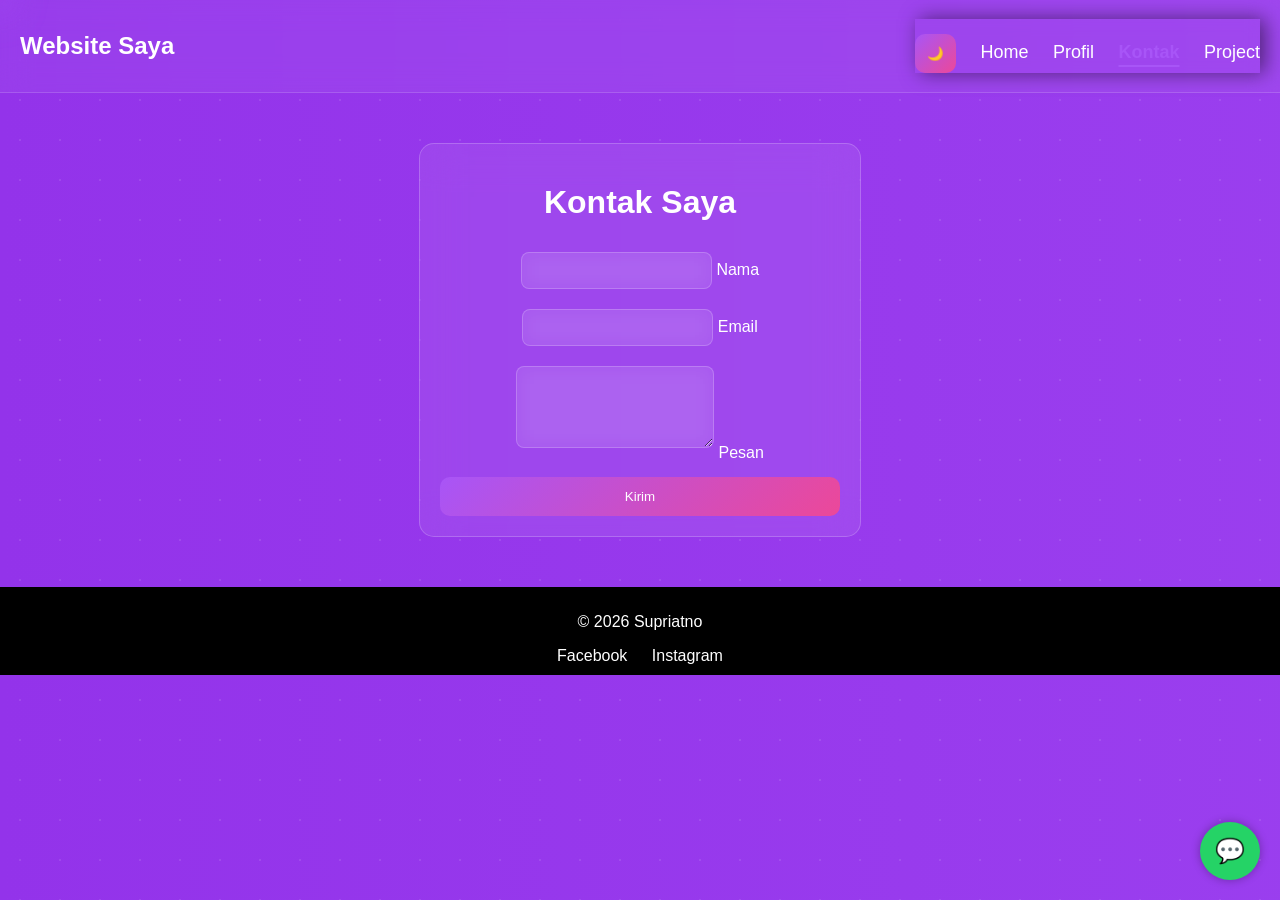
==== commit 05990093: "Add files via upload" ====
--- a/kontak.html
+++ b/kontak.html
@@ -9,6 +9,17 @@
 </head>
 
 <body>
+<div class="popup-overlay" id="popupOverlay">
+  <div class="popup">
+    <span class="popup-close" id="popupClose">✖</span>
+
+    <img id="popupImg" style="width:100%; border-radius:10px; margin-bottom:15px;">
+    <h2 id="popupTitle"></h2>
+    <p id="popupDesc"></p>
+
+    <ul id="popupList"></ul>
+  </div>
+</div>
 
 <!-- BACKGROUND -->
 <div class="stars"></div>
@@ -49,13 +60,27 @@
   <h1>Kontak Saya</h1>
 
   <form action="https://formspree.io/f/mgopjzrq" method="POST">
-    <input type="text" name="nama" placeholder="Nama" required>
-    <input type="email" name="email" placeholder="Email" required>
-    <textarea name="pesan" placeholder="Pesan" rows="5" required></textarea>
+
+    <div class="input-group">
+      <input type="text" name="nama" required>
+      <label>Nama</label>
+      <span class="line"></span>
+    </div>
+
+    <div class="input-group">
+      <input type="email" name="email" required>
+      <label>Email</label>
+      <span class="line"></span>
+    </div>
+
+    <div class="input-group">
+      <textarea name="pesan" rows="4" required></textarea>
+      <label>Pesan</label>
+      <span class="line"></span>
+    </div>
 
     <button type="submit">Kirim</button>
 
-    <input type="hidden" name="_next" value="https://yourusername.github.io/thanks.html">
   </form>
 </div>
 
@@ -79,5 +104,13 @@
 <!-- SCRIPT -->
 <script src="script.js"></script>
 
+<div class="success-popup" id="successPopup">
+  <div class="success-box">
+    <div class="checkmark">✔</div>
+    <h2>Pesan Terkirim!</h2>
+    <p>Terima kasih, saya akan segera membalas 😊</p>
+  </div>
+</div>
+
 </body>
 </html>
--- a/style.css
+++ b/style.css
@@ -6,7 +6,7 @@
   overflow-x: hidden;
   background: linear-gradient(-45deg, #0f2027, #2c5364, #1c92d2, #6a11cb);
   background-size: 400% 400%;
-  animation: gradientBG 12s ease infinite;
+  animation: gradientBG 10s ease infinite;
 }
 
 body::before {
@@ -18,6 +18,11 @@
   opacity: 0.3;
   pointer-events: none;
   z-index: -1;
+}
+
+/* MATIIN CURSOR ASLI */
+body {
+  cursor: none;
 }
 /* PARALLAX BACKGROUND */
 .parallax-bg {
@@ -56,11 +61,6 @@
   opacity: 0.1;
 }
 
-/* MATIIN CURSOR ASLI */
-body {
-  cursor: none;
-}
-
 /* CURSOR UTAMA */
 .cursor {
   position: fixed;
@@ -106,25 +106,21 @@
   }
 }
 
-
-
 /* NAVBAR */
 .navbar {
   display: flex;
   justify-content: space-between;
   align-items: center;
   padding: 12px 20px;
-
   position: sticky;
   top: 0;
   z-index: 1000;
 
   /* GLASS EFFECT */
-  background: rgba(255, 255, 255, 0.08);
+  background: rgba(255,255,255,0.05);
   backdrop-filter: blur(15px);
-  -webkit-backdrop-filter: blur(15px);
-
-  border-bottom: 1px solid rgba(255,255,255,0.2);
+
+  border-bottom: 1px solid rgba(255,255,255,0.15);
 }
 
 .navbar.scrolled {
@@ -164,9 +160,6 @@
   color: #a855f7;
 }
 
-
-
-
 /* HOME */
 .home {
   text-align: center;
@@ -181,13 +174,8 @@
   margin: 5px 0;
 }
 
-.home {
-  color: white;
-}
-
-.home h1 {
-  text-shadow: 0 0 20px rgba(255,255,255,0.3);
-}
+
+
 /* CONTAINER */
 .container {
   display: flex;
@@ -195,31 +183,66 @@
   justify-content: center;
   gap: 20px;
   min-height: 100vh;
-}
-
-.container {
-  padding: 40px 20px;
+  padding: 40px 20px; 
 }
 /* CARD */
 .card {
-  background: rgba(255, 255, 255, 0.1);
-  border: 1px solid rgba(255,255,255,0.15);
   color: #e2e8f6;
   display: flex;
+  width: 400px;
+}
+.card {
+  background: rgba(255, 255, 255, 0.08);
+  backdrop-filter: blur(20px);
+  -webkit-backdrop-filter: blur(20px);
+
+  border: 1px solid rgba(255,255,255,0.2);
   border-radius: 20px;
-  width: 400px;
-  
-  box-shadow: 0 0 10px rgba(0,0,0,0.1);
-  transform-style: preserve-3d;
-  transition: transform 0.2s ease;
-
-}
-
-.card:hover {
-  transform: scale(1.05);
-  box-shadow: 0 0 30px rgba(168,85,247,0.4);
-}
-
+
+  box-shadow: 0 8px 32px rgba(0,0,0,0.3);
+
+  transition: 0.4s;
+}
+  /* ========================= */
+/* CARD CLICK ZOOM */
+/* ========================= */
+
+
+/* saat aktif (di klik) */
+.card.active {
+  position: fixed;
+  top: 50%;
+  left: 50%;
+  transform: translate(-50%, -50%) scale(1.2);
+  z-index: 2000;
+
+  box-shadow: 0 0 50px rgba(168,85,247,0.7);
+}
+
+
+
+
+/* overlay background blur */
+.card-overlay {
+  position: fixed;
+  top: 0;
+  left: 0;
+  width: 100%;
+  height: 100%;
+
+  background: rgba(0,0,0,0.7);
+  backdrop-filter: blur(5px);
+
+  z-index: 1500;
+  opacity: 0;
+  visibility: hidden;
+  transition: 0.3s;
+}
+
+.card-overlay.show {
+  opacity: 1;
+  visibility: visible;
+}
   
 /* IMAGE */
 img {
@@ -239,7 +262,7 @@
 }
 
 .text li {
-  color: #94a3b8;
+  color: #a855f7;
 }
 .text h2 {
   color: white;
@@ -295,7 +318,7 @@
 
 .btn:hover {
   transform: scale(1.05);
-  box-shadow: 0 0 20px #6366f1, 0 0 40px #ec4899;
+  
 }
 .btn:active {
   transform: scale(0.95);
@@ -341,9 +364,13 @@
   border-radius: 15px;
   text-align: center;
 }
+
 .contact-container {
-  background: rgba(255,255,255,0.9);
-  color: black;
+  background: rgba(255,255,255,0.08);
+  backdrop-filter: blur(20px);
+
+  border: 1px solid rgba(255,255,255,0.2);
+  color: white;
 }
 form {
   display: flex;
@@ -354,7 +381,12 @@
   margin: 10px 0;
   padding: 10px;
   border-radius: 8px;
-  border: 1px solid #ccc;
+  
+  border: 1px solid rgba(255,255,255,0.2);
+  color: white;
+
+  background: rgba(255,255,255,0.08);
+  backdrop-filter: blur(10px);
 }
 
 button {
@@ -413,6 +445,7 @@
   max-width: 500px;
   margin: 30px auto;
   color: white;
+  margin-bottom: 15px;
 }
 
 .skills h2 {
@@ -420,9 +453,6 @@
   margin-bottom: 20px;
 }
 
-.skill {
-  margin-bottom: 15px;
-}
 
 .bar {
   background: #ddd;
@@ -494,12 +524,6 @@
 }
 
 /* ANIMASI SCROLL */
-.hidden {
-  opacity: 0;
-  transform: translateY(50px);
-  transition: all 0.6s ease;
-}
-
 .show {
   opacity: 1;
   transform: translateY(0);
@@ -534,7 +558,7 @@
   color: white;
 }
 
-.dark input,
+
 .dark textarea {
   background: #333;
   color: white;
@@ -694,11 +718,7 @@
   top: 10px;
 }
 
-/* ========================= */
-/* DESKTOP */
-/*
-
-/* ========================= */
+
 /* MOBILE */
 /* ========================= */
 @media (max-width: 600px) {
@@ -1061,4 +1081,297 @@
 @keyframes floatText {
   0%,100% { transform: translateY(0); }
   50% { transform: translateY(-10px); }
+}
+
+/* ========================= */
+/* CARD CLICK ZOOM */
+/* ========================= */
+.card {
+  cursor: pointer;
+  transition: transform 0.4s ease, box-shadow 0.4s ease;
+}
+
+/* saat aktif (di klik) */
+.card.active {
+  position: fixed;
+  top: 50%;
+  left: 50%;
+  justify-content: center;
+  transform: translate(-50%, -50%) scale(1.2);
+  z-index: 2000;
+
+  box-shadow: 0 0 50px rgba(168,85,247,0.7);
+}
+
+/* overlay background blur */
+.card-overlay {
+  position: fixed;
+  top: 0;
+  left: 0;
+  width: 100%;
+  height: 100%;
+
+  background: rgba(0,0,0,0.7);
+  backdrop-filter: blur(5px);
+
+  z-index: 1500;
+  opacity: 0;
+  visibility: hidden;
+  transition: 0.3s;
+}
+
+.card-overlay.show {
+  opacity: 1;
+  visibility: visible;
+}
+
+/* ========================= */
+/* CARD POPUP */
+/* ========================= */
+
+/* overlay gelap */
+.popup-overlay {
+  position: fixed;
+  top: 0;
+  left: 0;
+  width: 100%;
+  height: 100%;
+
+  background: rgba(0,0,0,0.7);
+  backdrop-filter: blur(8px);
+
+  display: flex;
+  justify-content: center;
+  align-items: center;
+
+  opacity: 0;
+  visibility: hidden;
+  transition: 0.3s;
+  z-index: 2000;
+}
+
+.popup-overlay.show {
+  opacity: 1;
+  visibility: visible;
+}
+
+/* isi popup */
+.popup {
+  padding: 30px;
+  width: 90%;
+  max-width: 400px;
+
+  text-align: center;
+
+  transform: scale(0.7);
+  transition: 0.3s;
+}
+.popup {
+  background: rgba(255,255,255,0.08);
+  backdrop-filter: blur(25px);
+
+  border: 1px solid rgba(255,255,255,0.2);
+  border-radius: 15px;
+
+  box-shadow: 0 0 30px rgba(0,0,0,0.5);
+  color: white;
+}
+/* animasi muncul */
+.popup-overlay.show .popup {
+  transform: scale(1);
+}
+
+/* tombol close */
+.popup-close {
+  position: absolute;
+  top: 20px;
+  right: 25px;
+  font-size: 25px;
+  cursor: pointer;
+}
+
+/* animasi masuk */
+@keyframes popupIn {
+  from {
+    transform: scale(0.6);
+    opacity: 0;
+  }
+  to {
+    transform: scale(1);
+    opacity: 1;
+  }
+}
+.popup-overlay {
+  display: none;
+}
+
+.popup-overlay.show {
+  display: flex;
+}
+
+
+.card {
+  transition: all 0.4s ease;
+}
+
+.card:hover {
+  transform: translateY(-10px) scale(1.03);
+
+  box-shadow: 
+    0 10px 40px rgba(0,0,0,0.4),
+    0 0 30px rgba(168,85,247,0.5);
+}
+
+#popupList li {
+  background: rgba(168, 85, 247, 0.2);
+  color: #fff;
+  margin: 6px 0;
+  padding: 8px;
+  border-radius: 8px;
+  border: 1px solid #a855f7;
+  transition: 0.3s;
+  box-shadow: 0 0 10px rgba(168,85,247,0.4);
+
+}
+
+#popupList li:hover {
+  background: #a855f7;
+  transform: scale(1.05);
+}
+
+.home h1 {
+  font-size: 40px;
+  background: linear-gradient(90deg, #a855f7, #ec4899, #22d3ee,#201c26,#201c26);
+  background-size: 200%;
+  -webkit-background-clip: text;
+  -webkit-text-fill-color: transparent;
+  animation: textGlow 5s linear infinite;
+}
+
+@keyframes textGlow {
+  0% { background-position: 0%; }
+  100% { background-position: 200%; }
+}
+
+.hidden {
+  opacity: 0;
+  transform: scale(0.9) translateY(40px);
+  transition: all 0.8s ease;
+}
+
+.show {
+  opacity: 1;
+  transform: scale(1) translateY(0);
+}
+
+.btn {
+  background: linear-gradient(135deg, #6366f1, #a855f7);
+  box-shadow: 0 0 15px rgba(168,85,247,0.4);
+}
+
+.btn:hover {
+  box-shadow: 0 0 25px rgba(168,85,247,0.8),
+              0 0 50px rgba(236,72,153,0.6);
+}
+
+.navbar.hide {
+  transform: translateY(-100%);
+  transition: 0.4s;
+}
+
+input::placeholder,
+textarea::placeholder {
+  color: #bfb7c4; /* bebas mau warna apa */
+  opacity: 0.7;
+}
+
+input:focus, textarea:focus {
+  border: 1px solid #a855f7;
+  box-shadow: 0 0 10px #a855f7;
+  outline: none;
+}
+
+input[name="nama"] {
+  color: #22d3ee;
+}
+
+input[name="email"] {
+  color: #facc15;
+}
+
+textarea[name="pesan"] {
+  color: #4ade80;
+}
+
+
+button {
+  margin-top: 15px;
+  background: linear-gradient(135deg, #a855f7, #ec4899);
+  border: none;
+  padding: 12px;
+  border-radius: 10px;
+  color: white;
+  cursor: pointer;
+  transition: 0.3s;
+}
+
+button:hover {
+  transform: scale(1.05);
+  box-shadow: 0 0 20px #a855f7;
+}
+
+/* POPUP BACKGROUND */
+.success-popup {
+  position: fixed;
+  top: 0;
+  left: 0;
+  width: 100%;
+  height: 100%;
+  background: rgba(0,0,0,0.6);
+  display: flex;
+  justify-content: center;
+  align-items: center;
+
+  opacity: 0;
+  pointer-events: none;
+  transition: 0.4s;
+  z-index: 9999;
+}
+
+/* AKTIF */
+.success-popup.show {
+  opacity: 1;
+  pointer-events: all;
+}
+
+/* BOX */
+.success-box {
+  background: rgba(255,255,255,0.08);
+  backdrop-filter: blur(20px);
+  padding: 30px;
+  border-radius: 20px;
+  text-align: center;
+  color: white;
+
+  transform: scale(0.7);
+  transition: 0.4s;
+}
+
+/* ANIMASI MASUK */
+.success-popup.show .success-box {
+  transform: scale(1);
+}
+
+/* CHECK ICON */
+.checkmark {
+  font-size: 50px;
+  color: #4ade80;
+  margin-bottom: 10px;
+  animation: pop 0.5s ease;
+}
+
+@keyframes pop {
+  0% { transform: scale(0); }
+  80% { transform: scale(1.2); }
+  100% { transform: scale(1); }
 }
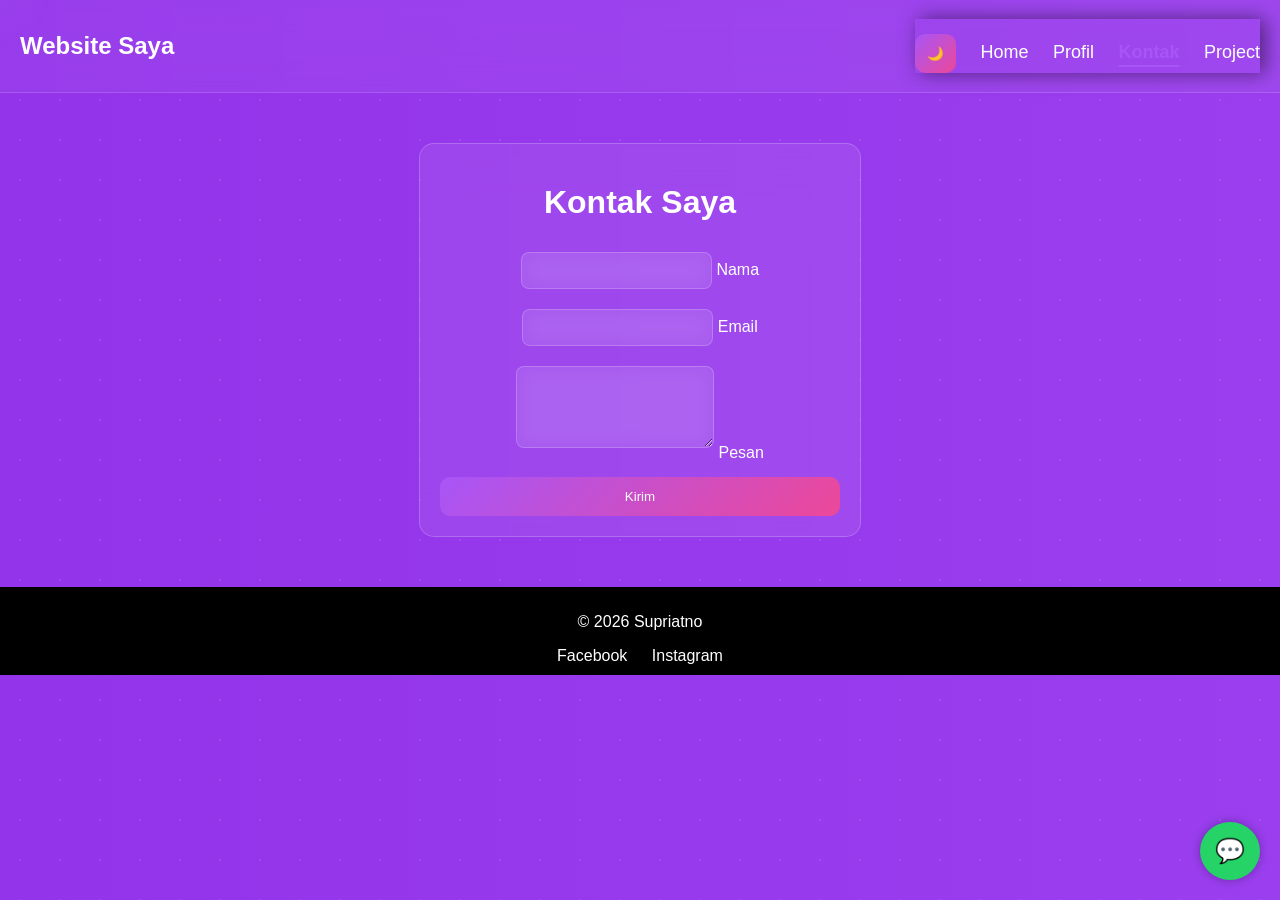
==== commit 04612658: "Add files via upload" ====
--- a/kontak.html
+++ b/kontak.html
@@ -60,6 +60,7 @@
   <h1>Kontak Saya</h1>
 
   <form action="https://formspree.io/f/mgopjzrq" method="POST">
+  
 
     <div class="input-group">
       <input type="text" name="nama" required>
@@ -101,16 +102,18 @@
 <!-- AUDIO -->
 <audio id="clickSound" src="https://assets.mixkit.co/sfx/preview/mixkit-modern-technology-select-3124.mp3"></audio>
 
-<!-- SCRIPT -->
-<script src="script.js"></script>
 
 <div class="success-popup" id="successPopup">
   <div class="success-box">
     <div class="checkmark">✔</div>
     <h2>Pesan Terkirim!</h2>
     <p>Terima kasih, saya akan segera membalas 😊</p>
+  <!-- SCRIPT -->
+<script src="script.js"></script> 
+    
   </div>
 </div>
 
+
 </body>
 </html>
--- a/style.css
+++ b/style.css
@@ -119,13 +119,11 @@
   /* GLASS EFFECT */
   background: rgba(255,255,255,0.05);
   backdrop-filter: blur(15px);
-
   border-bottom: 1px solid rgba(255,255,255,0.15);
 }
 
 .navbar.scrolled {
   background: rgba(0, 0, 0, 0.4);
-  backdrop-filter: blur(20px);
   box-shadow: 0 5px 25px rgba(0,0,0,0.4);
 }
 
@@ -1327,36 +1325,28 @@
   left: 0;
   width: 100%;
   height: 100%;
+  display: flex;
+  align-items: center;
+  justify-content: center;
   background: rgba(0,0,0,0.6);
-  display: flex;
-  justify-content: center;
-  align-items: center;
-
   opacity: 0;
   pointer-events: none;
-  transition: 0.4s;
-  z-index: 9999;
-}
-
-/* AKTIF */
+  transition: 0.3s;
+}
+
 .success-popup.show {
   opacity: 1;
-  pointer-events: all;
-}
-
-/* BOX */
+  pointer-events: auto;
+}
+
 .success-box {
-  background: rgba(255,255,255,0.08);
-  backdrop-filter: blur(20px);
-  padding: 30px;
-  border-radius: 20px;
+  background: rgba(255,255,255,0.1);
+  backdrop-filter: blur(10px);
+  padding: 25px;
+  border-radius: 15px;
   text-align: center;
   color: white;
-
-  transform: scale(0.7);
-  transition: 0.4s;
-}
-
+}
 /* ANIMASI MASUK */
 .success-popup.show .success-box {
   transform: scale(1);
@@ -1374,4 +1364,81 @@
   0% { transform: scale(0); }
   80% { transform: scale(1.2); }
   100% { transform: scale(1); }
+}
+
+/* MUSIC PLAYER */
+.music-player {
+  position: fixed;
+  bottom: 20px;
+  left: 20px;
+
+  display: flex;
+  align-items: center;
+  gap: 10px;
+
+  padding: 10px 15px;
+  border-radius: 15px;
+
+  background: rgba(255,255,255,0.1);
+  backdrop-filter: blur(15px);
+
+  box-shadow: 0 0 20px rgba(168,85,247,0.4);
+  color: white;
+
+  z-index: 9999;
+  transition: 0.3s;
+}
+
+/* tombol play */
+#playBtn {
+  background: linear-gradient(135deg, #a855f7, #ec4899);
+  border: none;
+  color: white;
+
+  width: 40px;
+  height: 40px;
+  border-radius: 50%;
+
+  cursor: pointer;
+  font-size: 16px;
+
+  transition: 0.3s;
+}
+
+#playBtn:hover {
+  transform: scale(1.1);
+  box-shadow: 0 0 15px #a855f7;
+}
+
+/* info */
+.music-info span {
+  font-size: 10px;
+  opacity: 0.7;
+}
+
+.music-info p {
+  font-size: 12px;
+  margin: 0;
+}
+
+/* volume slider */
+#volume {
+  width: 80px;
+  accent-color: #a855f7;
+}
+
+/* animasi saat play */
+.music-player.playing {
+  box-shadow: 0 0 25px #a855f7, 0 0 50px #ec4899;
+}
+
+/* efek pulse */
+.music-player.playing #playBtn {
+  animation: pulse 1.5s infinite;
+}
+
+@keyframes pulse {
+  0% { transform: scale(1); }
+  50% { transform: scale(1.15); }
+  100% { transform: scale(1); }
 }
